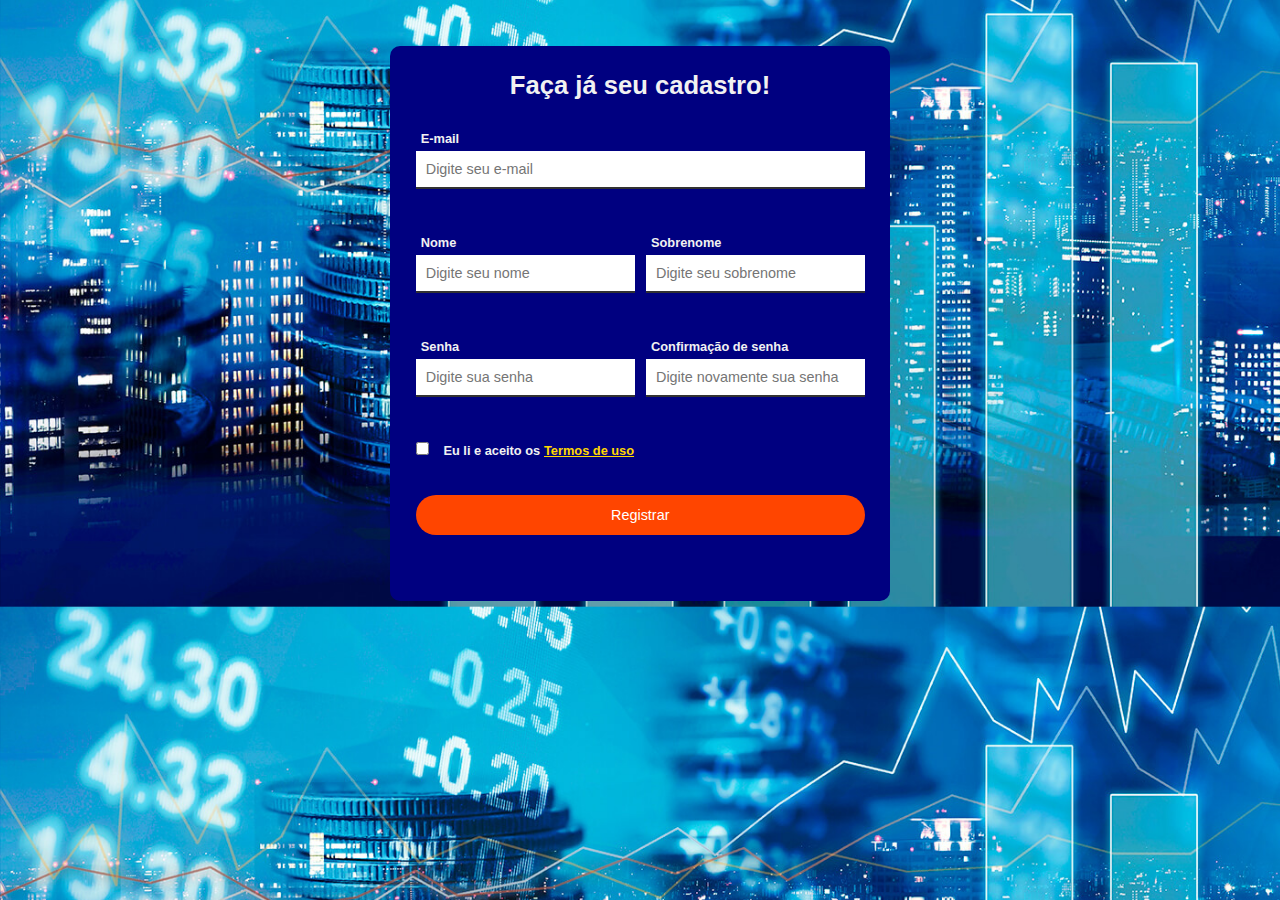
==== cadastro/index.html @ 2b6931b7 "Merge branch 'master' of https://github.com/matosmarcio10/Desafio-Hackaton-Extraoficial" ====
<!DOCTYPE html>
<html lang="pt-br">

<head>
    <meta charset="UTF-8" />
    <meta http-equiv="X-UA-Compatible" content="IE=edge" />
    <meta name="viewport" content="width=device-width, initial-scale=1.0" />
    <link rel="stylesheet" href="../assets/css/cadastro.css" />
    <title>Cadastro</title>
</head>

<body>


    <!-- Conteiner principal -->
    <!-- Formulários e mensagens de erro com validações que serão executadas com JavaScript-->
    <div id="main-container">
        <h1>Faça já seu cadastro!</h1>
        <form id="register-form" action="">
            <div class="full-box">
                <label for="email">E-mail</label>
                <input type="email" name="email" id="email" placeholder="Digite seu e-mail" data-min-length="2"
                    data-email-validate />
            </div>
            <div class="half-box spacing">
                <label for="name">Nome</label>
                <input type="text" name="name" id="name" placeholder="Digite seu nome" data-required data-min-length="3"
                    data-max-length="16" />
            </div>
            <div class="half-box">
                <label for="lastname">Sobrenome</label>
                <input type="text" name="lastname" id="lastname" placeholder="Digite seu sobrenome" data-required
                    data-only-letters />
            </div>
            <div class="half-box spacing">
                <label for="lastname">Senha</label>
                <input type="password" name="password" id="password" placeholder="Digite sua senha"
                    data-password-validate data-required />
            </div>
            <div class="half-box">
                <label for="passconfirmation">Confirmação de senha</label>
                <input type="password" name="passconfirmation" id="passwordconfirmation"
                    placeholder="Digite novamente sua senha" data-equal="password" />
            </div>
            <div>
                <input type="checkbox" name="agreement" id="agreement" />
                <label for="agreement" id="agreement-label">Eu li e aceito os <a href="termosdeuso.html">Termos de uso</a></label>
            </div>
            <div class="full-box">
                <input id="btn-submit" type="submit" value="Registrar" />
            </div>
        </form>
    </div>
    <!-- Mensagem de erro-->
    <p class="error-validation template"></p>

    <!-- Rodapé -->
    <footer></footer>
    <script src="../assets/js/main.js"></script>
</body>
</html>
---- assets/css/cadastro.css ----
/* geral */
* {
    margin: 0.25px;
    padding: 0;
    box-sizing: border-box;
    font-family: Helvetica, sans-serif;
    color: #f1f1f1;
    border: none;
  }
  
  input, label {
    display: block;
    outline: none;
    width: 100%;
  }
  
  a {
    color: #FFD700;
  }
  
  body {
    padding-top: 5vh;
    background-image: url('../image/bg-finances.jpg');
    background-size: cover;
    background-position-y: -125px;
  }
  
  /* form */
  #main-container {
    width: 500px;
    margin-left: auto;
    margin-right: auto;
    background-color: #000080;
    border-radius: 10px;
    padding: 25px;
  }
  
  #main-container h1 {
    text-align: center;
    margin-bottom: 25px;
    font-size: 1.6rem;
  }
  
  form {
    display: flex;
    flex-wrap: wrap;
    justify-content: space-between;
  }
  
  .full-box {
    flex: 1 1 100%;
    position: relative;
  }
  
  .half-box {
    flex: 1 1 45%;
    position: relative;
  }
  
  .spacing {
    margin-right: 2.5%;
  }
  
  label {
    font-weight: bold;
    font-size: .8rem;
    padding: 5px;
  }
  
  input {
    border-bottom: 2px solid #323232;
    padding: 10px;
    font-size: .9rem;
    margin-bottom: 40px;
    color: #000000;
  }
  
  input:focus {
    border-color: #9d00e6;
  }
  
  input[type="submit"] {
    background-color: #FF4500;
    color: #FFF;
    border: none;
    border-radius: 20px;
    height: 40px;
    cursor: pointer;
  }
  
  #agreement {
    margin-right: 5px;
  }
  
  #agreement, #agreement-label {
    display: inline-block;
    width: auto;
  }
  
  .error-validation {
    color: #ff1a1a;
    position: absolute;
    top: 57px;
    font-size: 12px;
  }
  
  .template {
    display: none;
  }
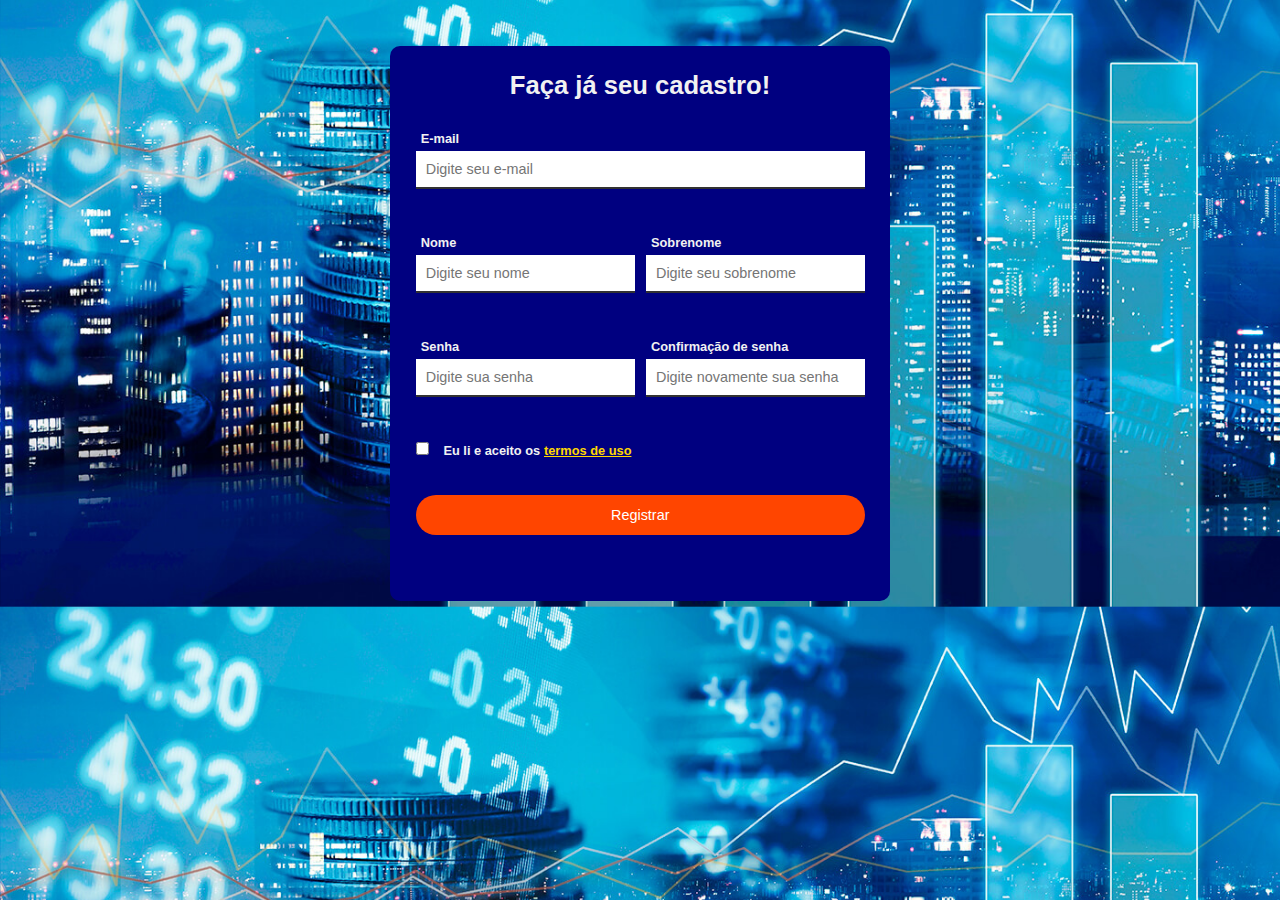
==== commit 3bc1bfb4: "update folders + use terms" ====
--- a/cadastro/index.html
+++ b/cadastro/index.html
@@ -1,55 +1,85 @@
 <!DOCTYPE html>
 <html lang="pt-br">
-
-<head>
+  <head>
     <meta charset="UTF-8" />
     <meta http-equiv="X-UA-Compatible" content="IE=edge" />
     <meta name="viewport" content="width=device-width, initial-scale=1.0" />
     <link rel="stylesheet" href="../assets/css/cadastro.css" />
     <title>Cadastro</title>
-</head>
+  </head>
 
-<body>
-
-
+  <body>
     <!-- Conteiner principal -->
     <!-- Formulários e mensagens de erro com validações que serão executadas com JavaScript-->
     <div id="main-container">
-        <h1>Faça já seu cadastro!</h1>
-        <form id="register-form" action="">
-            <div class="full-box">
-                <label for="email">E-mail</label>
-                <input type="email" name="email" id="email" placeholder="Digite seu e-mail" data-min-length="2"
-                    data-email-validate />
-            </div>
-            <div class="half-box spacing">
-                <label for="name">Nome</label>
-                <input type="text" name="name" id="name" placeholder="Digite seu nome" data-required data-min-length="3"
-                    data-max-length="16" />
-            </div>
-            <div class="half-box">
-                <label for="lastname">Sobrenome</label>
-                <input type="text" name="lastname" id="lastname" placeholder="Digite seu sobrenome" data-required
-                    data-only-letters />
-            </div>
-            <div class="half-box spacing">
-                <label for="lastname">Senha</label>
-                <input type="password" name="password" id="password" placeholder="Digite sua senha"
-                    data-password-validate data-required />
-            </div>
-            <div class="half-box">
-                <label for="passconfirmation">Confirmação de senha</label>
-                <input type="password" name="passconfirmation" id="passwordconfirmation"
-                    placeholder="Digite novamente sua senha" data-equal="password" />
-            </div>
-            <div>
-                <input type="checkbox" name="agreement" id="agreement" />
-                <label for="agreement" id="agreement-label">Eu li e aceito os <a href="termosdeuso.html">Termos de uso</a></label>
-            </div>
-            <div class="full-box">
-                <input id="btn-submit" type="submit" value="Registrar" />
-            </div>
-        </form>
+      <h1>Faça já seu cadastro!</h1>
+      <form id="register-form" action="">
+        <div class="full-box">
+          <label for="email">E-mail</label>
+          <input
+            type="email"
+            name="email"
+            id="email"
+            placeholder="Digite seu e-mail"
+            data-min-length="2"
+            data-email-validate
+          />
+        </div>
+        <div class="half-box spacing">
+          <label for="name">Nome</label>
+          <input
+            type="text"
+            name="name"
+            id="name"
+            placeholder="Digite seu nome"
+            data-required
+            data-min-length="3"
+            data-max-length="16"
+          />
+        </div>
+        <div class="half-box">
+          <label for="lastname">Sobrenome</label>
+          <input
+            type="text"
+            name="lastname"
+            id="lastname"
+            placeholder="Digite seu sobrenome"
+            data-required
+            data-only-letters
+          />
+        </div>
+        <div class="half-box spacing">
+          <label for="lastname">Senha</label>
+          <input
+            type="password"
+            name="password"
+            id="password"
+            placeholder="Digite sua senha"
+            data-password-validate
+            data-required
+          />
+        </div>
+        <div class="half-box">
+          <label for="passconfirmation">Confirmação de senha</label>
+          <input
+            type="password"
+            name="passconfirmation"
+            id="passwordconfirmation"
+            placeholder="Digite novamente sua senha"
+            data-equal="password"
+          />
+        </div>
+        <div>
+          <input type="checkbox" name="agreement" id="agreement" />
+          <label for="agreement" id="agreement-label"
+            >Eu li e aceito os
+            <a href="../termos-de-uso/index.html">termos de uso</a></label
+          >
+        </div>
+        <div class="full-box">
+          <input id="btn-submit" type="submit" value="Registrar" />
+        </div>
+      </form>
     </div>
     <!-- Mensagem de erro-->
     <p class="error-validation template"></p>
@@ -57,5 +87,5 @@
     <!-- Rodapé -->
     <footer></footer>
     <script src="../assets/js/main.js"></script>
-</body>
-</html>+  </body>
+</html>
